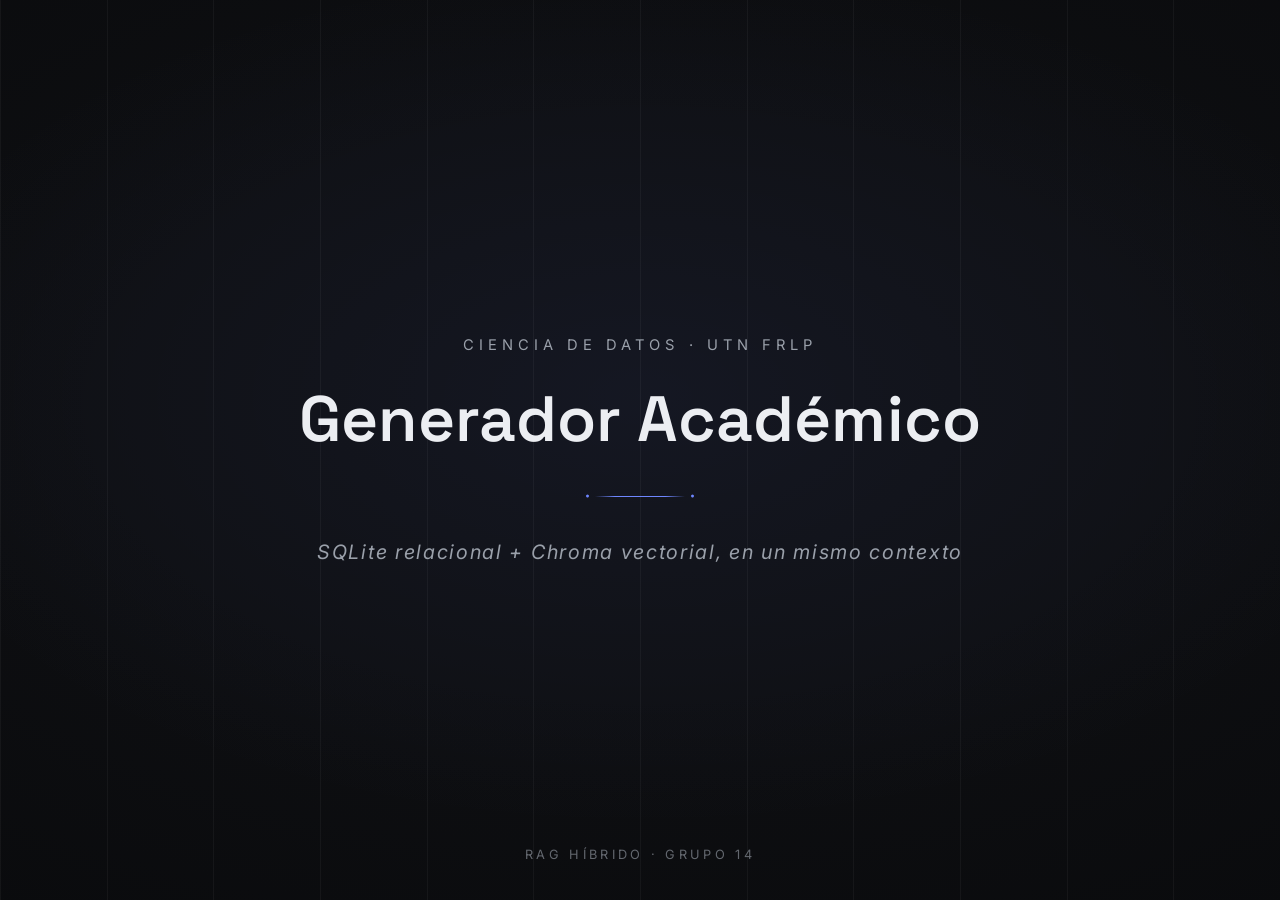
==== docs/banner.html @ 1fb29227 "docs: README con banner 3:1 y estructura de portada" ====
<!doctype html>
<html lang="es">
<head>
<meta charset="utf-8">
<title>banner</title>

<!-- ══ CONFIG ═══════════════════════════════════════════════════════════
     Editar SOLO este bloque. Los valores salen del sitio real del
     proyecto (sus @font-face / :root), no de la imaginación.
     ═════════════════════════════════════════════════════════════════ -->

<link rel="preconnect" href="https://fonts.gstatic.com" crossorigin>
<link rel="stylesheet" href="https://fonts.googleapis.com/css2?family=Space+Grotesk:wght@500;600;700&family=Inter:ital,wght@0,400;0,500;1,400&display=swap">

<style>
:root{
  /* paleta — copiar del :root del proyecto */
  --bg:        #0E0F12;
  --bg-deep:   #08090B;
  --ink:       #ECEEF2;
  --muted:     #9AA0AA;
  --accent:    #6E86FF;

  /* tipografía — las mismas familias que usa el sitio */
  --font-display: "Space Grotesk", "Segoe UI", sans-serif;
  --font-body:    "Inter", system-ui, sans-serif;

  /* ajuste fino del título */
  --title-weight: 600;
  --title-track:  .005em;
  --title-size:   min(5vw, 20vh);

  /* motivo de fondo del proyecto: gridlines | none */
  --motif: gridlines;

  /* imagen de fondo opcional: url('hero.jpg') o none */
  --hero: none;
  --hero-opacity: .18;
}
</style>

<!-- Textos: si alguno sobra, borrar el elemento entero, no dejarlo vacío. -->
<script>
  const EYEBROW = "Ciencia de Datos · UTN FRLP";                                   /* opcional, ej. "Web · 14 secciones" */
  const TITLE = "Generador Académico";
  const TAGLINE = "SQLite relacional + Chroma vectorial, en un mismo contexto";
  const FOOTNOTE = "RAG híbrido · Grupo 14";                                   /* opcional, ej. dominio del deploy */
</script>

<!-- ══ /CONFIG ══════════════════════════════════════════════════════ -->

<style>
*{margin:0;padding:0;box-sizing:border-box}
html,body{width:100%;height:100%;overflow:hidden}

body{
  background:var(--bg);
  color:var(--ink);
  display:flex;align-items:center;justify-content:center;
  position:relative;
  -webkit-font-smoothing:antialiased;
}

/* hero opcional */
body::before{
  content:"";position:absolute;inset:0;
  background-image:var(--hero);
  background-size:cover;background-position:center;
  opacity:var(--hero-opacity);
  filter:grayscale(.4);
}

/* motivo estructural + viñeta: hunde los bordes para que el texto respire */
body::after{
  content:"";position:absolute;inset:0;pointer-events:none;
  background:
    repeating-linear-gradient(90deg,
      rgba(255,255,255,.045) 0 1px, transparent 1px 8.3333%),
    radial-gradient(100% 78% at 50% 44%,
      color-mix(in srgb, var(--accent) 7%, transparent) 0%, transparent 62%),
    radial-gradient(120% 92% at 50% 45%,
      transparent 34%, color-mix(in srgb, var(--bg-deep) 92%, black) 100%);
}
:root[style*="--motif: none"] body::after{background:radial-gradient(120% 90% at 50% 45%,transparent 30%,var(--bg-deep) 100%)}

.plate{position:relative;z-index:1;text-align:center;padding:0 6vw;max-width:88%}

.eyebrow{
  font-family:var(--font-body);
  font-size:min(1.15vw,2.6vh);
  letter-spacing:.34em;text-transform:uppercase;
  color:var(--muted);
  margin-bottom:min(2.6vw,5vh);
}

h1{
  font-family:var(--font-display);
  font-weight:var(--title-weight);
  font-size:var(--title-size);
  letter-spacing:var(--title-track);
  line-height:1.02;
  text-indent:var(--title-track);          /* compensa el tracking del último glifo */
  white-space:nowrap;
}

/* filete: la marca de agua del sistema, no un separador cualquiera */
.rule{
  width:min(7vw,18vh);height:1px;
  background:linear-gradient(90deg,transparent,var(--accent) 22%,var(--accent) 78%,transparent);
  margin:min(3.4vw,7vh) auto;
  position:relative;
}
.rule::before,.rule::after{
  content:"";position:absolute;top:50%;
  width:3px;height:3px;border-radius:50%;
  background:var(--accent);transform:translateY(-50%) rotate(45deg);
}
.rule::before{left:-9px}
.rule::after{right:-9px}

.tagline{
  font-family:var(--font-body);
  font-style:italic;
  font-size:min(1.55vw,5.2vh);
  letter-spacing:.085em;
  color:var(--muted);
}

.footnote{
  position:absolute;z-index:1;
  bottom:min(3vw,5vh);left:0;right:0;
  text-align:center;
  font-family:var(--font-body);
  font-size:min(1vw,2.2vh);
  letter-spacing:.26em;text-transform:uppercase;
  color:color-mix(in srgb, var(--muted) 62%, transparent);
}
</style>
</head>
<body>
  <div class="plate">
    <p class="eyebrow"></p>
    <h1></h1>
    <div class="rule"></div>
    <p class="tagline"></p>
  </div>
  <p class="footnote"></p>

<script>
  const set = (sel, txt) => {
    const el = document.querySelector(sel);
    txt ? el.textContent = txt : el.remove();
  };
  set(".eyebrow",  EYEBROW);
  set("h1",        TITLE);
  set(".tagline",  TAGLINE);
  set(".footnote", FOOTNOTE);

  /* Un título largo no debe partirse ni desbordar: se encoge hasta entrar. */
  const h1 = document.querySelector("h1");
  if (h1) {
    const room = () => h1.scrollWidth <= h1.parentElement.clientWidth;
    let size = parseFloat(getComputedStyle(h1).fontSize);
    while (!room() && size > 12) h1.style.fontSize = (size -= 2) + "px";
  }
</script>
</body>
</html>
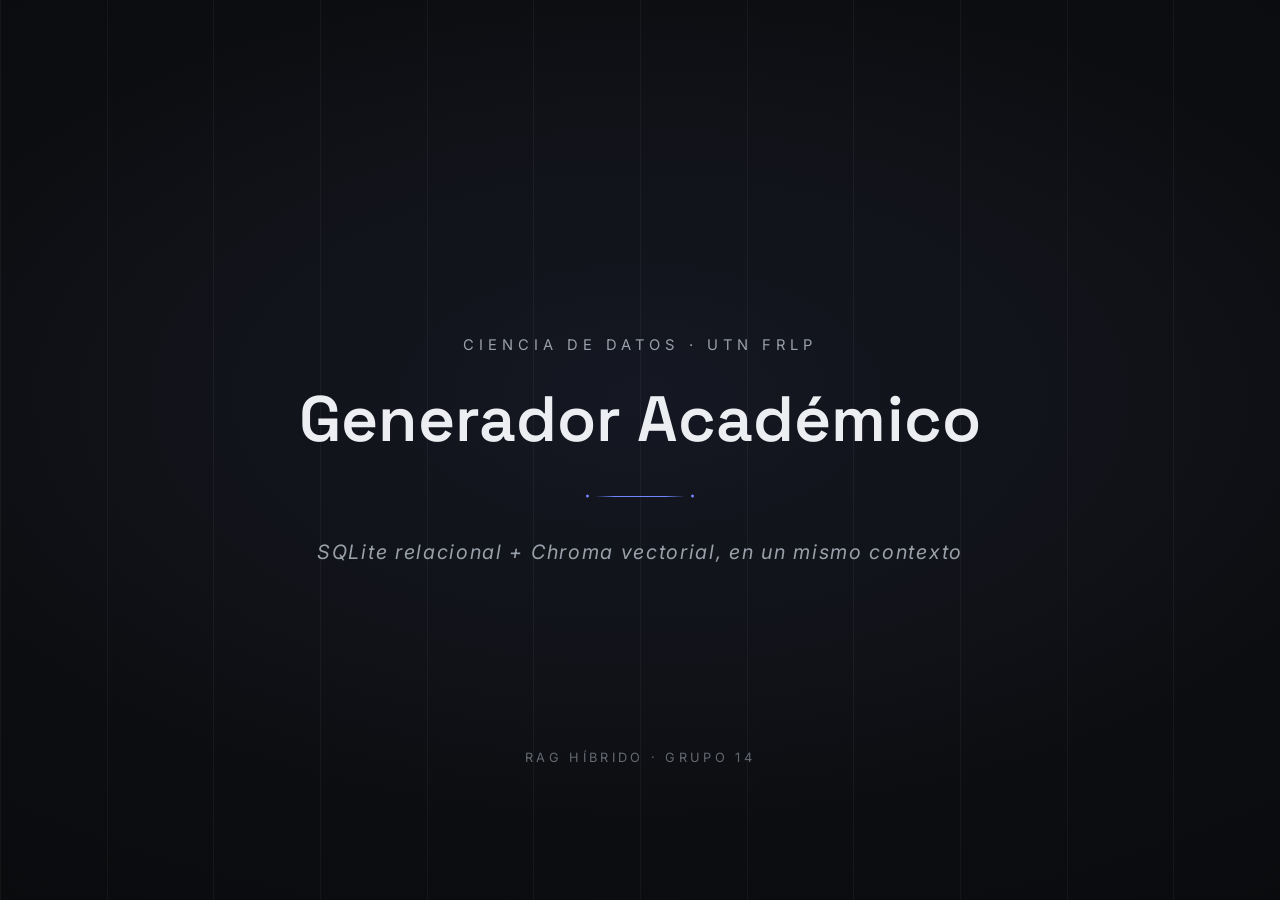
==== commit dcd5be09: "docs: zona segura de 80px en el social preview" ====
--- a/docs/banner.html
+++ b/docs/banner.html
@@ -135,6 +135,10 @@
   letter-spacing:.26em;text-transform:uppercase;
   color:color-mix(in srgb, var(--muted) 62%, transparent);
 }
+
+/* El social preview (2:1) se recorta en las tarjetas: GitHub pide ~80px de zona
+   segura. El banner del README (3:1) no se recorta y conserva su composicion. */
+@media (max-aspect-ratio: 5/2){ .footnote{bottom:15%} }
 </style>
 </head>
 <body>
